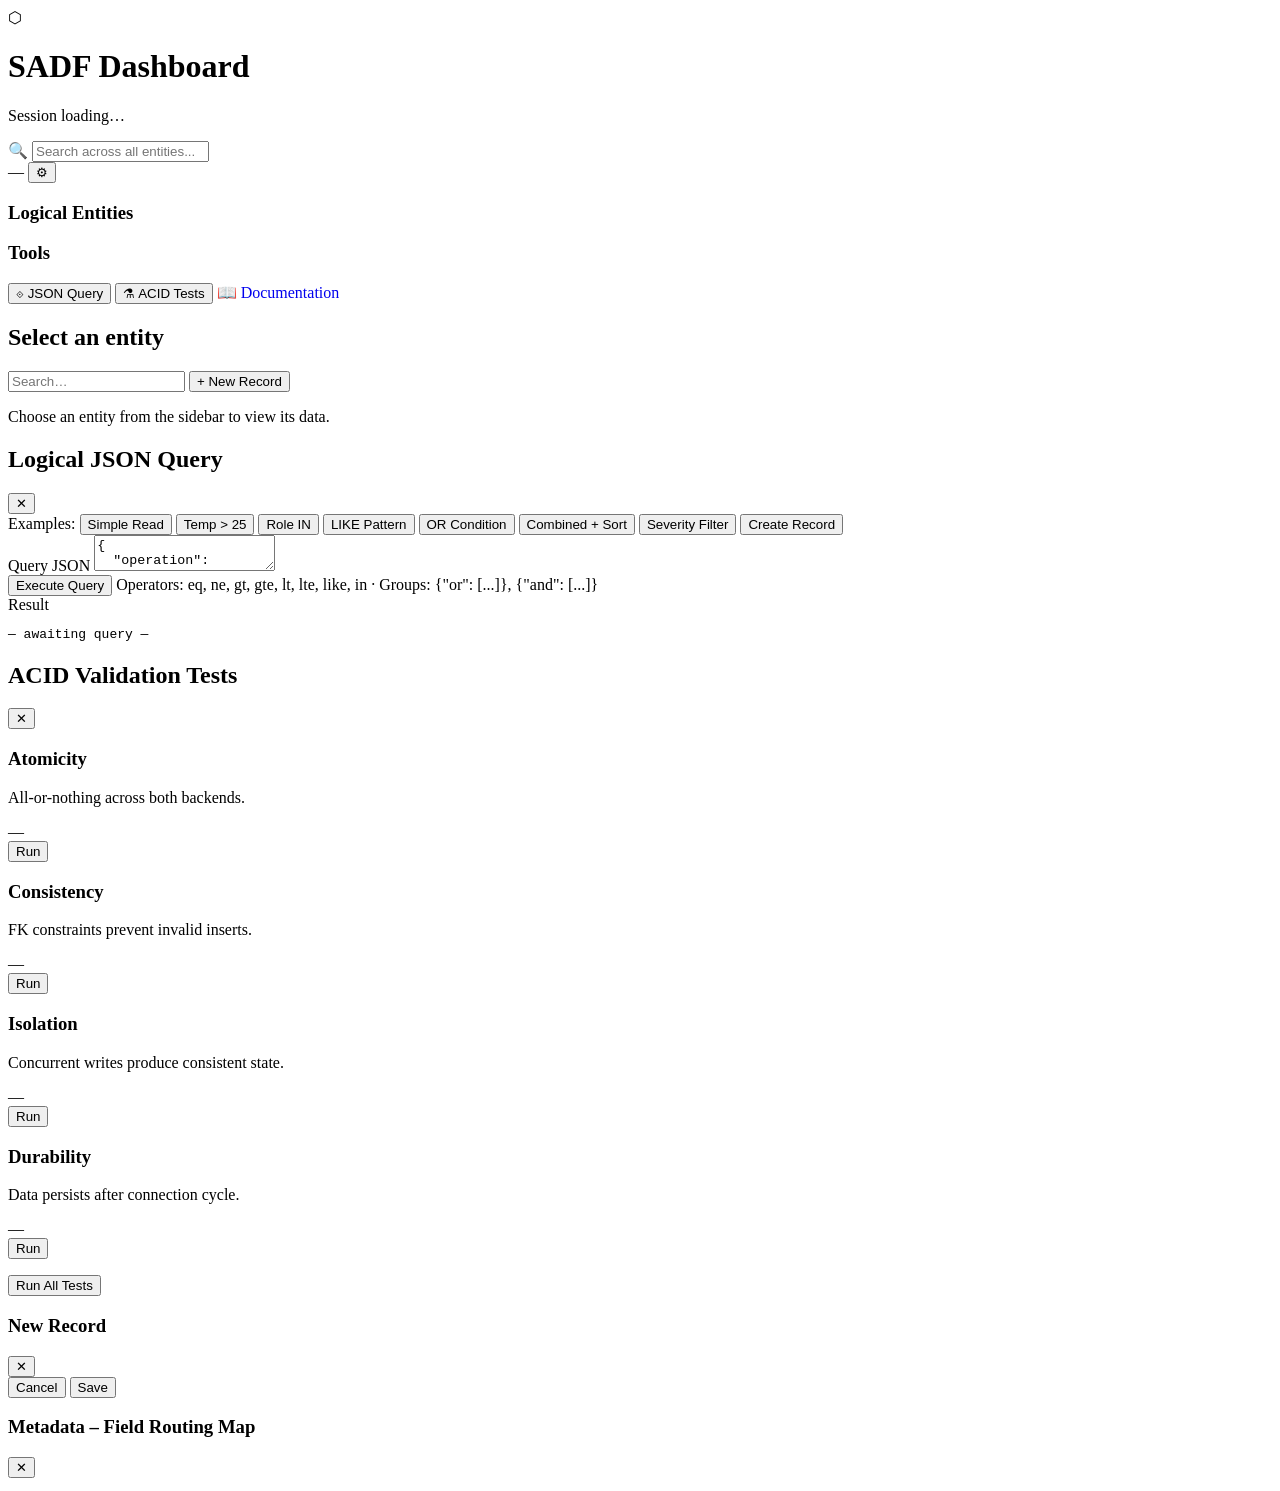
==== adaptive_ingestion/templates/index.html @ de11baf7 "adding dashboard and validating ACID properties" ====
<!DOCTYPE html>
<html lang="en">

<head>
    <meta charset="UTF-8">
    <meta name="viewport" content="width=device-width, initial-scale=1.0">
    <title>SADF – Logical Dashboard</title>
    <meta name="description" content="Self-Adaptive Database Framework: Logical Dashboard for IoT Smart Campus">
    <link rel="preconnect" href="https://fonts.googleapis.com">
    <link
        href="https://fonts.googleapis.com/css2?family=Inter:wght@300;400;500;600;700&family=JetBrains+Mono:wght@400;500&display=swap"
        rel="stylesheet">
    <link rel="stylesheet" href="/static/style.css">
</head>

<body>

    <!-- ── HEADER ──────────────────────────────────────────────── -->
    <header id="app-header">
        <div class="header-left">
            <div class="logo-icon">⬡</div>
            <div>
                <h1>SADF Dashboard</h1>
                <p class="subtitle" id="session-subtitle">Session loading…</p>
            </div>
        </div>
        <div class="header-right">
            <div class="global-search-wrap">
                <span class="icon">🔍</span>
                <input type="text" id="global-search" placeholder="Search across all entities..."
                    title="Natural Search: Find anything by keyword">
            </div>
            <span class="badge" id="session-badge">—</span>
            <button class="btn-icon" id="btn-metadata" title="View Metadata">⚙</button>
        </div>
    </header>

    <div id="app-body">

        <!-- ── SIDEBAR ────────────────────────────────────────────── -->
        <aside id="sidebar">
            <div class="sidebar-section">
                <h3>Logical Entities</h3>
                <ul id="entity-list"></ul>
            </div>
            <div class="sidebar-section">
                <h3>Tools</h3>
                <button class="sidebar-btn" id="btn-query-panel">
                    <span class="icon">⟐</span> JSON Query
                </button>
                <button class="sidebar-btn" id="btn-acid-panel">
                    <span class="icon">⚗</span> ACID Tests
                </button>
                <a href="/docs" class="sidebar-btn" style="text-decoration:none">
                    <span class="icon">📖</span> Documentation
                </a>
            </div>
        </aside>

        <!-- ── MAIN CONTENT ───────────────────────────────────────── -->
        <main id="main-content">

            <!-- Data View -->
            <section id="data-view" class="panel">
                <div class="panel-header">
                    <h2 id="entity-title">Select an entity</h2>
                    <div class="panel-actions">
                        <input type="text" id="search-input" placeholder="Search…" class="input-sm">
                        <button class="btn btn-primary" id="btn-create">+ New Record</button>
                    </div>
                </div>
                <div class="table-wrap">
                    <table id="data-table">
                        <thead>
                            <tr id="table-head"></tr>
                        </thead>
                        <tbody id="table-body"></tbody>
                    </table>
                    <div id="empty-state" class="empty-state">
                        <p>Choose an entity from the sidebar to view its data.</p>
                    </div>
                </div>
            </section>

            <!-- JSON Query Panel -->
            <section id="query-panel" class="panel hidden">
                <div class="panel-header">
                    <h2>Logical JSON Query</h2>
                    <button class="btn-icon close-panel" data-target="query-panel">✕</button>
                </div>
                <!-- Example queries bar -->
                <div class="query-examples-bar">
                    <span class="examples-label">Examples:</span>
                    <button class="btn btn-sm" onclick="loadExample('simple_read')">Simple Read</button>
                    <button class="btn btn-sm" onclick="loadExample('gt_filter')">Temp &gt; 25</button>
                    <button class="btn btn-sm" onclick="loadExample('in_filter')">Role IN</button>
                    <button class="btn btn-sm" onclick="loadExample('like_filter')">LIKE Pattern</button>
                    <button class="btn btn-sm" onclick="loadExample('or_cond')">OR Condition</button>
                    <button class="btn btn-sm" onclick="loadExample('combined')">Combined + Sort</button>
                    <button class="btn btn-sm" onclick="loadExample('mongo_filter')">Severity Filter</button>
                    <button class="btn btn-sm" onclick="loadExample('create_rec')">Create Record</button>
                </div>
                <div class="query-layout">
                    <div class="query-input-area">
                        <label>Query JSON</label>
                        <textarea id="query-editor" spellcheck="false">{
  "operation": "read",
  "entity": "readings",
  "fields": ["record_id", "temperature", "humidity", "timestamp"],
  "conditions": [
    {"field": "temperature", "op": "gt", "value": 25}
  ],
  "order_by": "temperature",
  "order": "desc",
  "limit": 5
}</textarea>
                        <div class="query-btn-row">
                            <button class="btn btn-primary" id="btn-run-query">Execute Query</button>
                            <span class="query-hint">Operators: eq, ne, gt, gte, lt, lte, like, in · Groups: {"or":
                                [...]}, {"and": [...]}</span>
                        </div>
                    </div>
                    <div class="query-result-area">
                        <label>Result</label>
                        <pre id="query-result">— awaiting query —</pre>
                    </div>
                </div>
            </section>


            <!-- ACID Test Panel -->
            <section id="acid-panel" class="panel hidden">
                <div class="panel-header">
                    <h2>ACID Validation Tests</h2>
                    <button class="btn-icon close-panel" data-target="acid-panel">✕</button>
                </div>
                <div class="acid-grid">
                    <div class="acid-card" data-test="atomicity">
                        <h3>Atomicity</h3>
                        <p>All-or-nothing across both backends.</p>
                        <div class="acid-status" id="acid-atomicity">—</div>
                        <button class="btn btn-sm" onclick="runAcidTest('atomicity')">Run</button>
                    </div>
                    <div class="acid-card" data-test="consistency">
                        <h3>Consistency</h3>
                        <p>FK constraints prevent invalid inserts.</p>
                        <div class="acid-status" id="acid-consistency">—</div>
                        <button class="btn btn-sm" onclick="runAcidTest('consistency')">Run</button>
                    </div>
                    <div class="acid-card" data-test="isolation">
                        <h3>Isolation</h3>
                        <p>Concurrent writes produce consistent state.</p>
                        <div class="acid-status" id="acid-isolation">—</div>
                        <button class="btn btn-sm" onclick="runAcidTest('isolation')">Run</button>
                    </div>
                    <div class="acid-card" data-test="durability">
                        <h3>Durability</h3>
                        <p>Data persists after connection cycle.</p>
                        <div class="acid-status" id="acid-durability">—</div>
                        <button class="btn btn-sm" onclick="runAcidTest('durability')">Run</button>
                    </div>
                </div>
                <button class="btn btn-primary" style="margin-top:1rem" onclick="runAcidTest('all')">Run All
                    Tests</button>
            </section>

        </main>
    </div>

    <!-- ── MODAL: Create / Edit ────────────────────────────────── -->
    <div id="modal-overlay" class="modal-overlay hidden">
        <div class="modal" id="crud-modal">
            <div class="modal-header">
                <h3 id="modal-title">New Record</h3>
                <button class="btn-icon" id="modal-close">✕</button>
            </div>
            <form id="crud-form"></form>
            <div class="modal-footer">
                <button class="btn" id="modal-cancel">Cancel</button>
                <button class="btn btn-primary" id="modal-save">Save</button>
            </div>
        </div>
    </div>

    <!-- ── MODAL: Metadata Viewer ──────────────────────────────── -->
    <div id="meta-overlay" class="modal-overlay hidden">
        <div class="modal modal-lg">
            <div class="modal-header">
                <h3>Metadata – Field Routing Map</h3>
                <button class="btn-icon" id="meta-close">✕</button>
            </div>
            <pre id="meta-content" class="meta-pre"></pre>
        </div>
    </div>

    <!-- ── TOAST ───────────────────────────────────────────────── -->
    <div id="toast-container"></div>

    <script src="/static/app.js"></script>
</body>

</html>
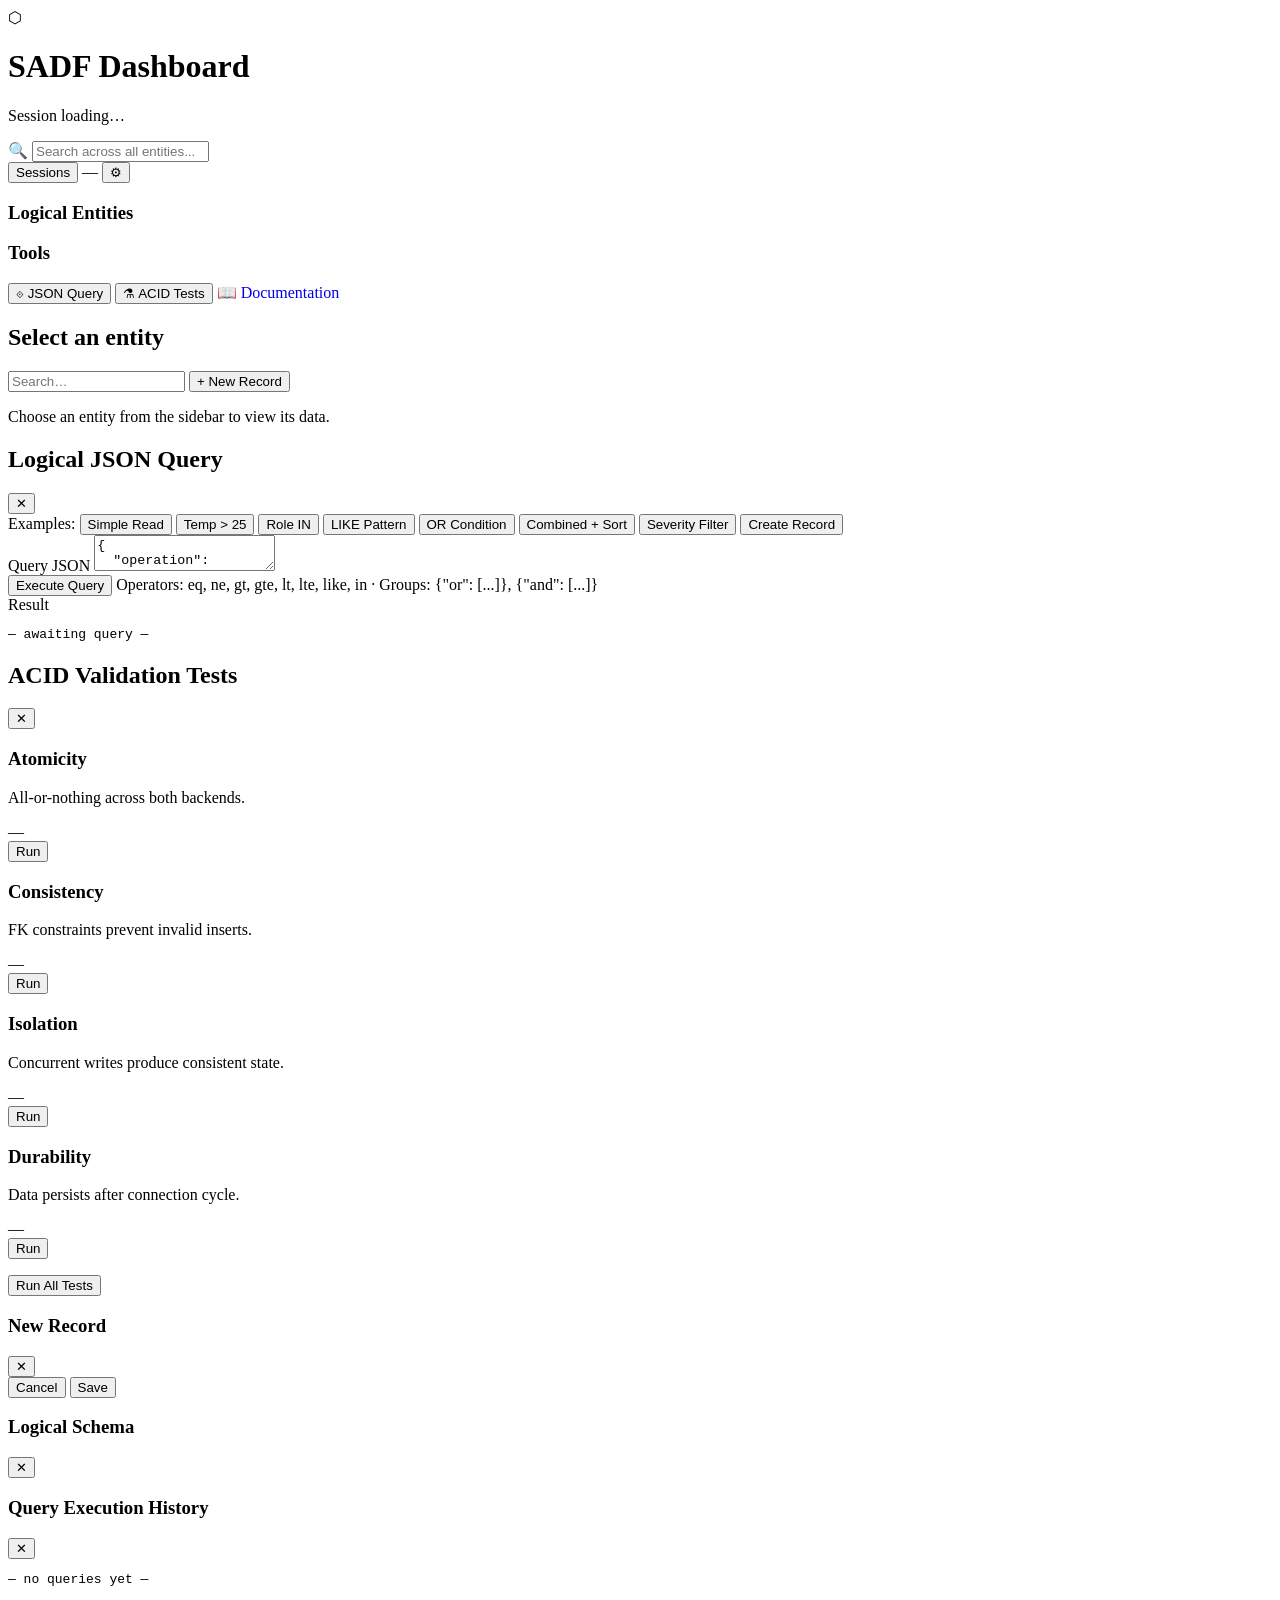
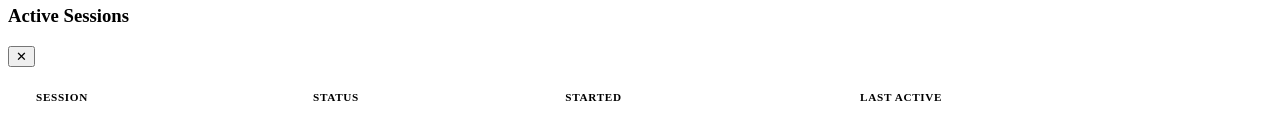
==== commit ff1473de: "Evals and dashboard improvement" ====
--- a/adaptive_ingestion/templates/index.html
+++ b/adaptive_ingestion/templates/index.html
@@ -30,6 +30,7 @@
                 <input type="text" id="global-search" placeholder="Search across all entities..."
                     title="Natural Search: Find anything by keyword">
             </div>
+            <button class="btn btn-sm" id="btn-sessions" title="View active sessions">Sessions</button>
             <span class="badge" id="session-badge">—</span>
             <button class="btn-icon" id="btn-metadata" title="View Metadata">⚙</button>
         </div>
@@ -186,10 +187,44 @@
     <div id="meta-overlay" class="modal-overlay hidden">
         <div class="modal modal-lg">
             <div class="modal-header">
-                <h3>Metadata – Field Routing Map</h3>
+                <h3>Logical Schema</h3>
                 <button class="btn-icon" id="meta-close">✕</button>
             </div>
             <pre id="meta-content" class="meta-pre"></pre>
+        </div>
+    </div>
+
+    <!-- ── Query History (hidden panel) ───────────────────────── -->
+    <div id="history-overlay" class="modal-overlay hidden">
+        <div class="modal modal-lg">
+            <div class="modal-header">
+                <h3>Query Execution History</h3>
+                <button class="btn-icon" id="history-close">✕</button>
+            </div>
+            <pre id="query-history" class="meta-pre">— no queries yet —</pre>
+        </div>
+    </div>
+
+    <!-- ── Sessions (hidden panel) ───────────────────────────── -->
+    <div id="sessions-overlay" class="modal-overlay hidden">
+        <div class="modal modal-lg">
+            <div class="modal-header">
+                <h3>Active Sessions</h3>
+                <button class="btn-icon" id="sessions-close">✕</button>
+            </div>
+            <div style="padding: 1rem 1.25rem;">
+                <table id="sessions-table" style="width:100%; border-collapse: collapse;">
+                    <thead>
+                        <tr>
+                            <th style="text-align:left; padding:0.5rem; color:var(--text-dim); font-size:0.7rem; text-transform:uppercase; letter-spacing:0.06em; border-bottom:1px solid var(--border);">Session</th>
+                            <th style="text-align:left; padding:0.5rem; color:var(--text-dim); font-size:0.7rem; text-transform:uppercase; letter-spacing:0.06em; border-bottom:1px solid var(--border);">Status</th>
+                            <th style="text-align:left; padding:0.5rem; color:var(--text-dim); font-size:0.7rem; text-transform:uppercase; letter-spacing:0.06em; border-bottom:1px solid var(--border);">Started</th>
+                            <th style="text-align:left; padding:0.5rem; color:var(--text-dim); font-size:0.7rem; text-transform:uppercase; letter-spacing:0.06em; border-bottom:1px solid var(--border);">Last Active</th>
+                        </tr>
+                    </thead>
+                    <tbody id="sessions-body"></tbody>
+                </table>
+            </div>
         </div>
     </div>
 
